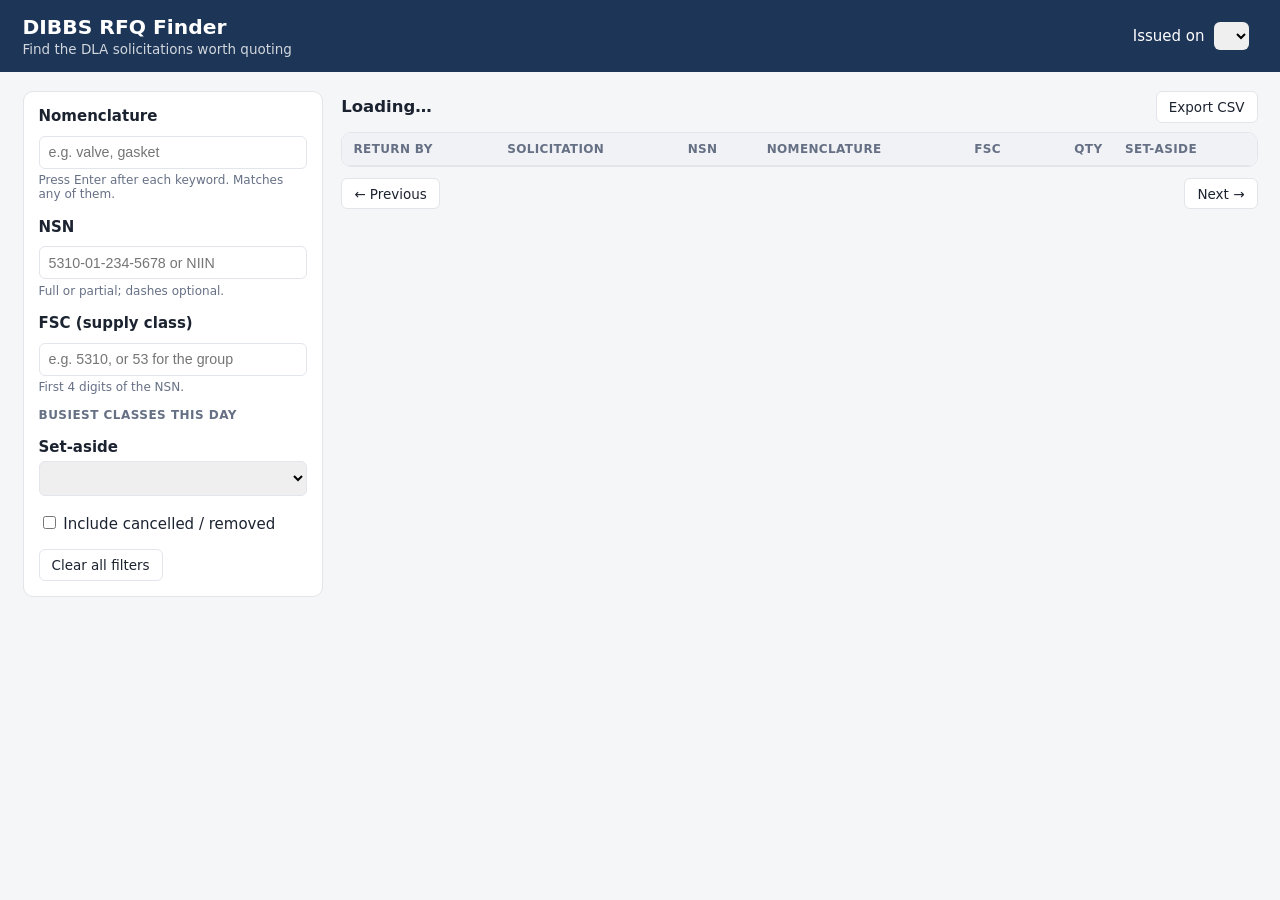
==== static/index.html @ ba2754a8 "Add search API, filter UI, tests, and README - Parser reads DIBBS grid's labeled cells; captures set" ====
<!doctype html>
<html lang="en">
<head>
  <meta charset="utf-8">
  <meta name="viewport" content="width=device-width, initial-scale=1">
  <title>DIBBS RFQ Finder</title>
  <link rel="stylesheet" href="/static/styles.css">
</head>
<body>
  <header class="topbar">
    <div>
      <h1>DIBBS RFQ Finder</h1>
      <p class="tagline">Find the DLA solicitations worth quoting</p>
    </div>
    <div class="day-picker">
      <label for="date">Issued on</label>
      <select id="date"></select>
      <span id="freshness" class="muted"></span>
    </div>
  </header>

  <main class="layout">
    <aside class="filters" aria-label="Filters">
      <section class="filter">
        <label for="kw-input">Nomenclature</label>
        <div class="chips" data-key="kw"></div>
        <input id="kw-input" data-key="kw" placeholder="e.g. valve, gasket" autocomplete="off">
        <p class="hint">Press Enter after each keyword. Matches any of them.</p>
      </section>

      <section class="filter">
        <label for="nsn-input">NSN</label>
        <div class="chips" data-key="nsn"></div>
        <input id="nsn-input" data-key="nsn" placeholder="5310-01-234-5678 or NIIN" autocomplete="off">
        <p class="hint">Full or partial; dashes optional.</p>
      </section>

      <section class="filter">
        <label for="fsc-input">FSC (supply class)</label>
        <div class="chips" data-key="fsc"></div>
        <input id="fsc-input" data-key="fsc" list="fsc-options" placeholder="e.g. 5310, or 53 for the group" autocomplete="off">
        <datalist id="fsc-options"></datalist>
        <p class="hint">First 4 digits of the NSN.</p>
        <div class="top-fsc">
          <h3>Busiest classes this day</h3>
          <ol id="top-fsc"></ol>
        </div>
      </section>

      <section class="filter">
        <label for="set-aside">Set-aside</label>
        <select id="set-aside"></select>
      </section>

      <section class="filter">
        <label class="check"><input type="checkbox" id="include-closed"> Include cancelled / removed</label>
      </section>

      <button id="clear" class="secondary">Clear all filters</button>
    </aside>

    <section class="results" aria-live="polite">
      <div class="results-head">
        <h2 id="summary">Loading…</h2>
        <a id="export" class="secondary button" href="#">Export CSV</a>
      </div>
      <div class="table-wrap">
        <table>
          <thead>
            <tr>
              <th data-sort="return_by">Return by</th>
              <th data-sort="solicitation">Solicitation</th>
              <th data-sort="nsn">NSN</th>
              <th data-sort="nomenclature">Nomenclature</th>
              <th data-sort="fsc">FSC</th>
              <th data-sort="qty" class="num">Qty</th>
              <th data-sort="set_aside">Set-aside</th>
            </tr>
          </thead>
          <tbody id="rows"></tbody>
        </table>
        <p id="empty" class="empty" hidden>No RFQs match these filters. Try removing one.</p>
      </div>
      <nav class="pager" aria-label="Pagination">
        <button id="prev" class="secondary">← Previous</button>
        <span id="page-info" class="muted"></span>
        <button id="next" class="secondary">Next →</button>
      </nav>
    </section>
  </main>

  <script src="/static/app.js"></script>
</body>
</html>
---- static/styles.css ----
:root {
  --bg: #f5f6f8;
  --card: #fff;
  --border: #e2e5ea;
  --text: #1c2330;
  --muted: #667085;
  --navy: #1d3557;
  --accent: #1f5fbf;
  --accent-soft: #e8f0fc;
  --red: #b42318;
  --red-soft: #fdecea;
  --amber-soft: #fff4dc;
  --green-soft: #e6f6ec;
  font-family: system-ui, -apple-system, "Segoe UI", Roboto, sans-serif;
  font-size: 15px;
  color: var(--text);
  background: var(--bg);
}

* { box-sizing: border-box; }
body { margin: 0; }
a { color: var(--accent); }
.muted { color: var(--muted); }

/* ---- header ---- */
.topbar {
  display: flex; justify-content: space-between; align-items: center; gap: 1rem;
  padding: 1rem 1.5rem; background: var(--navy); color: #fff;
}
.topbar h1 { margin: 0; font-size: 1.35rem; }
.tagline { margin: .15rem 0 0; opacity: .8; font-size: .9rem; }
.day-picker { display: flex; align-items: center; gap: .6rem; }
.day-picker .muted { color: #c9d3e3; font-size: .85rem; }
.day-picker select { font-size: .95rem; padding: .35rem .5rem; border-radius: 6px; border: 0; }

/* ---- layout ---- */
.layout { display: grid; grid-template-columns: 300px 1fr; gap: 1.25rem; padding: 1.25rem 1.5rem; align-items: start; }
@media (max-width: 900px) { .layout { grid-template-columns: 1fr; } }

.filters { background: var(--card); border: 1px solid var(--border); border-radius: 10px; padding: 1rem; position: sticky; top: 1rem; }
.filter { margin-bottom: 1.1rem; }
.filter > label { display: block; font-weight: 600; margin-bottom: .35rem; }
.filter input:not([type=checkbox]), .filter select {
  width: 100%; font-size: .95rem; padding: .5rem .6rem; border: 1px solid var(--border); border-radius: 6px;
}
.filter input:focus, .filter select:focus, button:focus-visible, a:focus-visible { outline: 2px solid var(--accent); outline-offset: 1px; }
.hint { margin: .3rem 0 0; font-size: .8rem; color: var(--muted); }
.check { display: flex; gap: .5rem; align-items: center; font-weight: 400 !important; }

.chips { display: flex; flex-wrap: wrap; gap: .35rem; margin-bottom: .35rem; }
.chip {
  display: inline-flex; align-items: center; gap: .3rem; background: var(--accent-soft); color: var(--accent);
  border-radius: 999px; padding: .2rem .25rem .2rem .65rem; font-size: .85rem; font-weight: 600;
}
.chip button { border: 0; background: none; color: inherit; cursor: pointer; font-size: 1rem; line-height: 1; padding: 0 .3rem; }

.top-fsc h3 { font-size: .8rem; text-transform: uppercase; letter-spacing: .04em; color: var(--muted); margin: .9rem 0 .3rem; }
.top-fsc ol { list-style: none; margin: 0; padding: 0; }
.top-fsc button {
  width: 100%; display: flex; justify-content: space-between; gap: .5rem; text-align: left;
  border: 0; background: none; padding: .3rem .35rem; border-radius: 5px; cursor: pointer; font-size: .85rem; color: var(--text);
}
.top-fsc button:hover { background: var(--accent-soft); }
.top-fsc .code { font-weight: 600; margin-right: .35rem; }
.top-fsc .count { color: var(--muted); font-variant-numeric: tabular-nums; }

button, .button {
  font: inherit; font-size: .9rem; border-radius: 6px; padding: .45rem .8rem; cursor: pointer;
  border: 1px solid var(--border); background: var(--card); color: var(--text); text-decoration: none; display: inline-block;
}
button:hover, .button:hover { border-color: var(--accent); }
button:disabled { opacity: .45; cursor: default; }

/* ---- results ---- */
.results { min-width: 0; }
.results-head { display: flex; justify-content: space-between; align-items: center; margin-bottom: .6rem; }
.results-head h2 { margin: 0; font-size: 1.1rem; }
.table-wrap { background: var(--card); border: 1px solid var(--border); border-radius: 10px; overflow: auto; max-height: calc(100vh - 210px); }
table { width: 100%; border-collapse: collapse; }
th, td { padding: .6rem .75rem; text-align: left; vertical-align: top; border-bottom: 1px solid var(--border); }
th { position: sticky; top: 0; background: #f0f2f5; font-size: .8rem; text-transform: uppercase; letter-spacing: .03em; color: var(--muted); cursor: pointer; white-space: nowrap; user-select: none; }
th[aria-sort] { color: var(--text); }
th[aria-sort=ascending]::after { content: " ▲"; }
th[aria-sort=descending]::after { content: " ▼"; }
tbody tr:hover { background: #fafbfc; }
.num { text-align: right; font-variant-numeric: tabular-nums; }
.mono { font-family: ui-monospace, "Cascadia Mono", Consolas, monospace; font-size: .9rem; }
.sub { display: block; font-size: .8rem; color: var(--muted); margin-top: .15rem; }
.sub a { margin-right: .6rem; }
mark { background: #ffe58a; padding: 0 1px; border-radius: 2px; }

.badge { display: inline-block; border-radius: 4px; padding: .1rem .4rem; font-size: .75rem; font-weight: 600; white-space: nowrap; }
.badge.due-soon { background: var(--red-soft); color: var(--red); }
.badge.due { background: #eef0f3; color: var(--muted); }
.badge.closed, .badge.status { background: var(--red-soft); color: var(--red); }
.badge.setaside { background: var(--green-soft); color: #0f6b3a; }
.badge.milspec { background: var(--amber-soft); color: #8a5a00; }
.fsc-link { border: 0; background: none; padding: 0; color: var(--accent); cursor: pointer; font: inherit; font-weight: 600; }
.empty { padding: 2rem; text-align: center; color: var(--muted); }
.pager { display: flex; justify-content: space-between; align-items: center; margin-top: .75rem; }
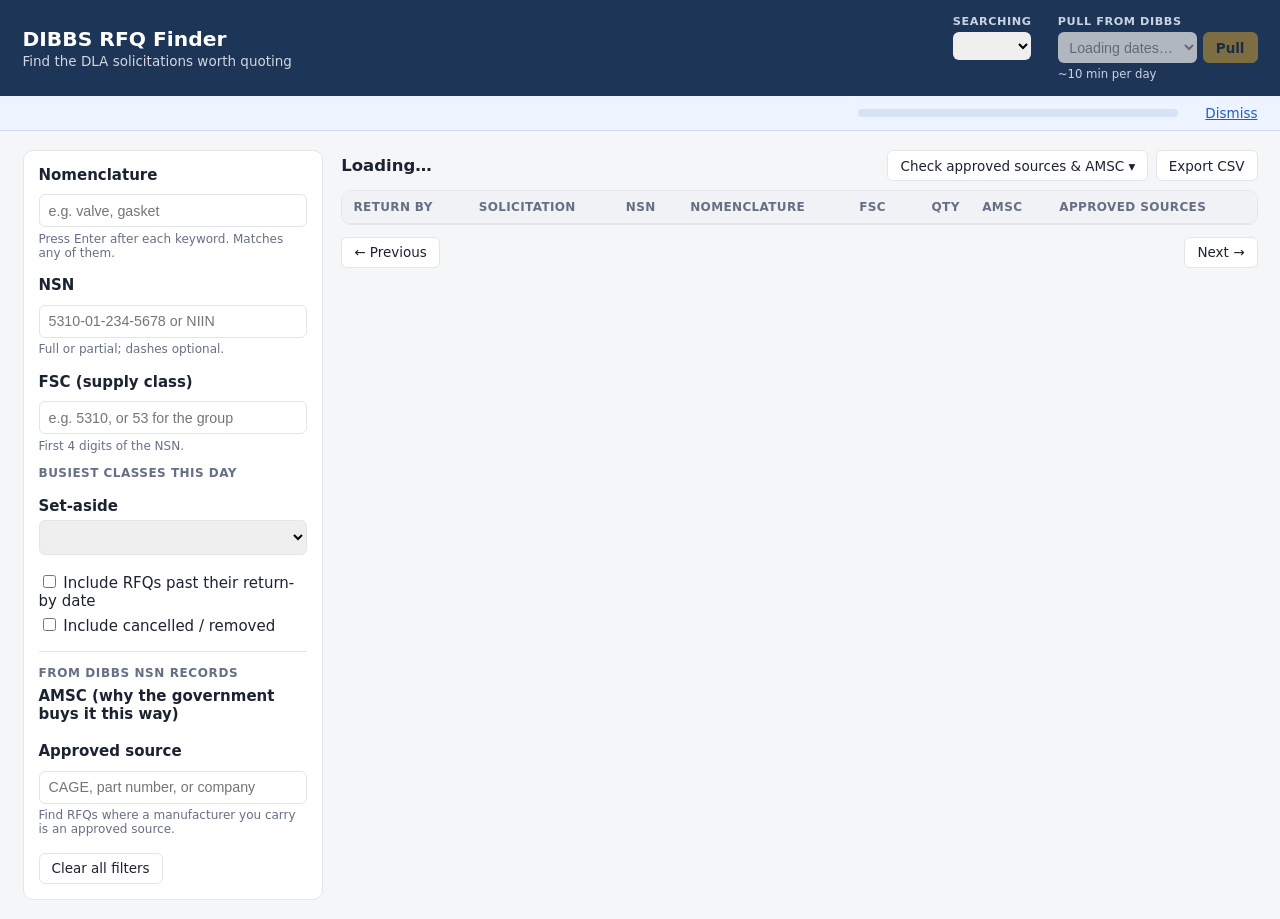
==== commit 5f747f1d: "Pull days from the UI, hide past-due RFQs, add AMSC + approved sources - Pull from DIBBS: dropdown o" ====
--- a/static/index.html
+++ b/static/index.html
@@ -12,12 +12,29 @@
       <h1>DIBBS RFQ Finder</h1>
       <p class="tagline">Find the DLA solicitations worth quoting</p>
     </div>
-    <div class="day-picker">
-      <label for="date">Issued on</label>
-      <select id="date"></select>
-      <span id="freshness" class="muted"></span>
+    <div class="day-controls">
+      <div class="control">
+        <label for="date">Searching</label>
+        <select id="date"></select>
+        <span id="freshness" class="fine"></span>
+      </div>
+      <div class="control">
+        <label for="dibbs-date">Pull from DIBBS</label>
+        <div class="inline">
+          <select id="dibbs-date" disabled><option>Loading dates…</option></select>
+          <button id="pull" class="primary" disabled>Pull</button>
+        </div>
+        <span class="fine">~10 min per day</span>
+      </div>
     </div>
   </header>
+
+  <div id="job" class="job" hidden role="status" aria-live="polite">
+    <div class="job-text"><strong id="job-label"></strong> <span id="job-message"></span></div>
+    <div class="bar"><div id="job-bar"></div></div>
+    <span id="job-eta" class="fine"></span>
+    <button id="job-dismiss" class="link" hidden>Dismiss</button>
+  </div>
 
   <main class="layout">
     <aside class="filters" aria-label="Filters">
@@ -53,7 +70,21 @@
       </section>
 
       <section class="filter">
+        <label class="check"><input type="checkbox" id="include-past-due"> Include RFQs past their return-by date</label>
         <label class="check"><input type="checkbox" id="include-closed"> Include cancelled / removed</label>
+      </section>
+
+      <section class="filter group">
+        <h2 class="group-title">From DIBBS NSN records</h2>
+        <p class="hint" id="coverage"></p>
+        <fieldset class="amsc-filter">
+          <legend>AMSC (why the government buys it this way)</legend>
+          <div id="amsc-options"></div>
+        </fieldset>
+        <label for="source-input">Approved source</label>
+        <div class="chips" data-key="source"></div>
+        <input id="source-input" data-key="source" placeholder="CAGE, part number, or company" autocomplete="off">
+        <p class="hint">Find RFQs where a manufacturer you carry is an approved source.</p>
       </section>
 
       <button id="clear" class="secondary">Clear all filters</button>
@@ -62,7 +93,17 @@
     <section class="results" aria-live="polite">
       <div class="results-head">
         <h2 id="summary">Loading…</h2>
-        <a id="export" class="secondary button" href="#">Export CSV</a>
+        <div class="actions">
+          <details id="check-menu" class="menu">
+            <summary class="button">Check approved sources &amp; AMSC ▾</summary>
+            <div class="menu-body">
+              <p class="fine">Looks up each NSN's record on DIBBS (~1.6 s per NSN). Results are cached, so NSNs are only checked once.</p>
+              <button type="button" data-scope="filtered" class="menu-item"><strong>These results</strong><span id="est-filtered">…</span></button>
+              <button type="button" data-scope="day" class="menu-item"><strong>Whole day</strong><span id="est-day">…</span></button>
+            </div>
+          </details>
+          <a id="export" class="secondary button" href="#">Export CSV</a>
+        </div>
       </div>
       <div class="table-wrap">
         <table>
@@ -74,7 +115,8 @@
               <th data-sort="nomenclature">Nomenclature</th>
               <th data-sort="fsc">FSC</th>
               <th data-sort="qty" class="num">Qty</th>
-              <th data-sort="set_aside">Set-aside</th>
+              <th data-sort="amsc">AMSC</th>
+              <th>Approved sources</th>
             </tr>
           </thead>
           <tbody id="rows"></tbody>
--- a/static/styles.css
+++ b/static/styles.css
@@ -29,9 +29,26 @@
 }
 .topbar h1 { margin: 0; font-size: 1.35rem; }
 .tagline { margin: .15rem 0 0; opacity: .8; font-size: .9rem; }
-.day-picker { display: flex; align-items: center; gap: .6rem; }
-.day-picker .muted { color: #c9d3e3; font-size: .85rem; }
-.day-picker select { font-size: .95rem; padding: .35rem .5rem; border-radius: 6px; border: 0; }
+.day-controls { display: flex; gap: 1.75rem; align-items: flex-start; }
+.control { display: flex; flex-direction: column; gap: .25rem; }
+.control > label { font-size: .75rem; text-transform: uppercase; letter-spacing: .05em; color: #c9d3e3; font-weight: 600; }
+.control select { font-size: .95rem; padding: .35rem .5rem; border-radius: 6px; border: 0; max-width: 260px; }
+.inline { display: flex; gap: .4rem; }
+.fine { font-size: .78rem; color: var(--muted); }
+.topbar .fine { color: #c9d3e3; }
+button.primary { background: #f0b429; border-color: #f0b429; color: #1c2330; font-weight: 600; }
+button.primary:hover { background: #ffc94d; }
+button.link { border: 0; background: none; color: var(--accent); padding: 0; text-decoration: underline; }
+
+/* ---- background job banner ---- */
+.job { display: grid; grid-template-columns: 1fr minmax(160px, 320px) auto auto; gap: .9rem; align-items: center;
+  padding: .6rem 1.5rem; background: #eef4ff; border-bottom: 1px solid #cfdcf3; font-size: .9rem; }
+.job.done { background: #e9f7ef; border-color: #c4e6d1; }
+.job.error { background: var(--red-soft); border-color: #f3c3be; }
+.bar { height: 8px; background: #d6e2f5; border-radius: 99px; overflow: hidden; }
+.bar > div { height: 100%; width: 0; background: var(--accent); transition: width .4s; }
+.job.done .bar > div { background: #1f8a4c; }
+.job.error .bar > div { background: var(--red); }
 
 /* ---- layout ---- */
 .layout { display: grid; grid-template-columns: 300px 1fr; gap: 1.25rem; padding: 1.25rem 1.5rem; align-items: start; }
@@ -98,3 +115,33 @@
 .fsc-link { border: 0; background: none; padding: 0; color: var(--accent); cursor: pointer; font: inherit; font-weight: 600; }
 .empty { padding: 2rem; text-align: center; color: var(--muted); }
 .pager { display: flex; justify-content: space-between; align-items: center; margin-top: .75rem; }
+
+/* ---- NSN-record filters ---- */
+.filter.group { border-top: 1px solid var(--border); padding-top: .9rem; }
+.group-title { font-size: .8rem; text-transform: uppercase; letter-spacing: .05em; color: var(--muted); margin: 0 0 .2rem; }
+.amsc-filter { border: 0; padding: 0; margin: .5rem 0 .9rem; }
+.amsc-filter legend { font-weight: 600; margin-bottom: .35rem; padding: 0; }
+.amsc-choice { display: flex !important; align-items: center; gap: .45rem; padding: .2rem 0; font-size: .9rem; cursor: pointer; }
+.amsc-choice .count { margin-left: auto; color: var(--muted); font-variant-numeric: tabular-nums; font-size: .85rem; }
+.dot { width: 10px; height: 10px; border-radius: 50%; display: inline-block; flex: none; }
+.dot.open { background: #1f8a4c; }
+.dot.approved { background: #d98a00; }
+.dot.no_data { background: #7a8597; }
+.dot.unchecked { background: #fff; border: 1.5px solid #9aa4b2; }
+
+.badge.amsc.open { background: var(--green-soft); color: #0f6b3a; }
+.badge.amsc.approved { background: var(--amber-soft); color: #8a5a00; }
+.badge.amsc.no_data, .badge.amsc.other { background: #eef0f3; color: #4a5565; }
+td.sources { min-width: 190px; font-size: .88rem; }
+.source + .source { margin-top: .3rem; }
+
+/* ---- check-results menu ---- */
+.actions { display: flex; gap: .5rem; align-items: center; }
+.menu { position: relative; }
+.menu > summary { list-style: none; }
+.menu > summary::-webkit-details-marker { display: none; }
+.menu-body { position: absolute; right: 0; top: calc(100% + 6px); z-index: 5; width: 340px; background: var(--card);
+  border: 1px solid var(--border); border-radius: 10px; box-shadow: 0 8px 24px rgba(16, 24, 40, .12); padding: .75rem; }
+.menu-body .fine { margin: 0 0 .6rem; }
+.menu-item { display: flex; flex-direction: column; align-items: flex-start; gap: .15rem; width: 100%; text-align: left; margin-top: .4rem; }
+.menu-item span { font-size: .82rem; color: var(--muted); }
